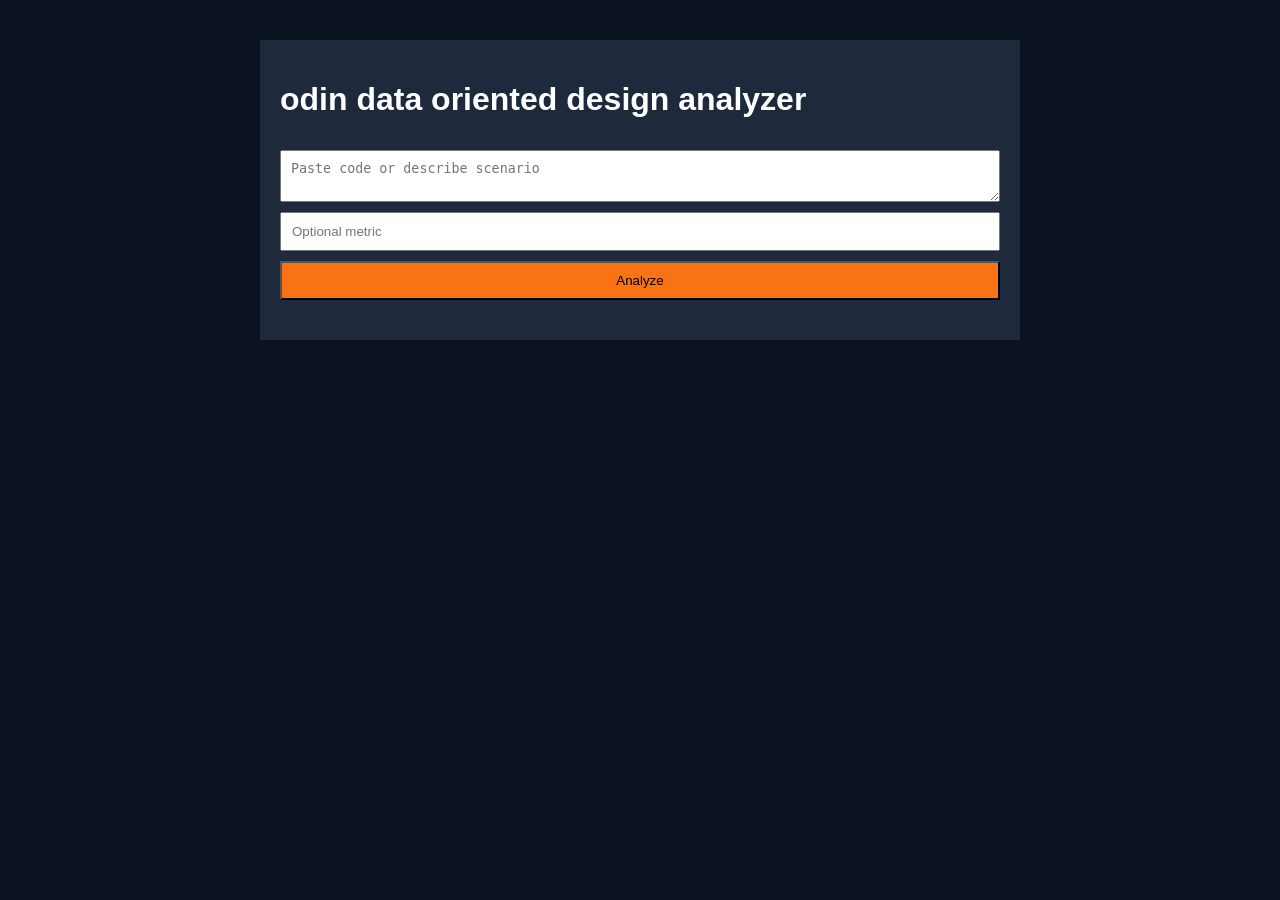
==== odin-data-oriented-design-analyzer/index.html @ 4c8b23ac "Initial commit" ====
<html><head><meta charset='UTF-8'><title>odin data oriented design analyzer</title>
<link rel='stylesheet' href='styles.css'></head>
<body><div class='container'>
<h1>odin data oriented design analyzer</h1>
<textarea id='input' placeholder='Paste code or describe scenario'></textarea>
<input id='value' placeholder='Optional metric'>
<button onclick='run()'>Analyze</button>
<div id='res' class='result'></div>
</div><script src='script.js'></script></body></html>
---- odin-data-oriented-design-analyzer/styles.css ----
body{font-family:Arial;background:#0b1220;color:#fff}.container{max-width:720px;margin:40px auto;padding:20px;background:#1e293b}textarea,input{width:100%;margin-top:10px;padding:10px}button{margin-top:10px;width:100%;padding:10px;background:#f97316}.result{margin-top:20px;white-space:pre-wrap}
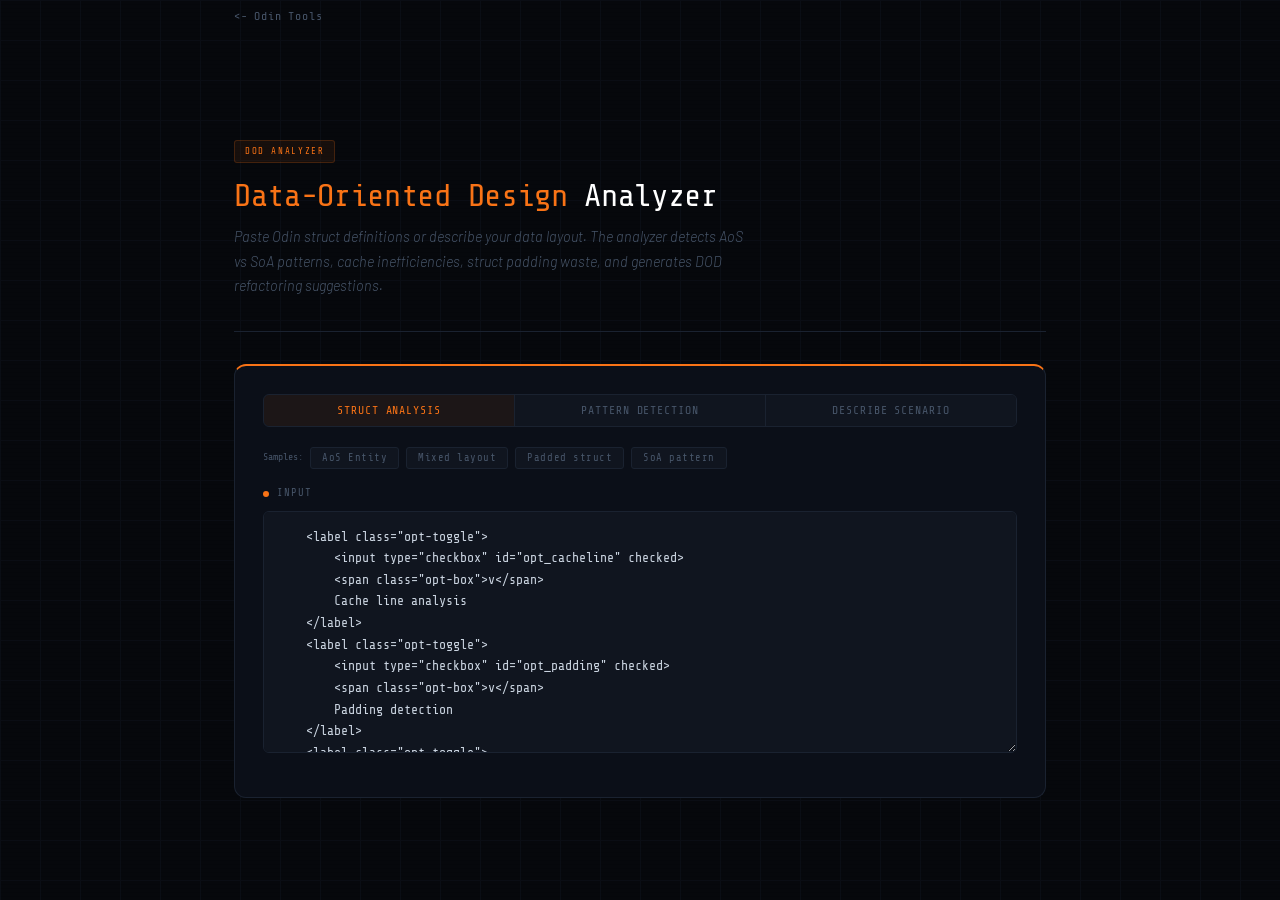
==== commit 3ba53857: "Actualizar index.html" ====
--- a/odin-data-oriented-design-analyzer/index.html
+++ b/odin-data-oriented-design-analyzer/index.html
@@ -1,9 +1,1026 @@
-<html><head><meta charset='UTF-8'><title>odin data oriented design analyzer</title>
-<link rel='stylesheet' href='styles.css'></head>
-<body><div class='container'>
-<h1>odin data oriented design analyzer</h1>
-<textarea id='input' placeholder='Paste code or describe scenario'></textarea>
-<input id='value' placeholder='Optional metric'>
-<button onclick='run()'>Analyze</button>
-<div id='res' class='result'></div>
-</div><script src='script.js'></script></body></html>+<!DOCTYPE html>
+
+<html lang="en">
+<head>
+<meta charset="UTF-8">
+<meta name="viewport" content="width=device-width, initial-scale=1.0">
+<title>Odin Data-Oriented Design Analyzer – AoS vs SoA, Cache Line & Struct Analysis</title>
+<meta name="description" content="Analyze Odin code for data-oriented design patterns. Detect Array-of-Structs vs Struct-of-Arrays, identify cache inefficiencies, struct padding waste, and get DOD refactoring suggestions.">
+
+<link rel="preconnect" href="https://fonts.googleapis.com">
+<link rel="preconnect" href="https://fonts.gstatic.com" crossorigin>
+<link href="https://fonts.googleapis.com/css2?family=Share+Tech+Mono&family=Barlow:ital,wght@0,300;0,400;0,500;0,600;1,300&display=swap" rel="stylesheet">
+
+<style>
+:root {
+    --bg:        #06080c;
+    --surface:   #0b0f18;
+    --surface-2: #10151f;
+    --border:    #1a2230;
+    --accent:    #f97316;
+    --accent-2:  #fb923c;
+    --accent-dim: rgba(249,115,22,.07);
+    --green:     #22c55e;
+    --green-dim: rgba(34,197,94,.08);
+    --yellow:    #fbbf24;
+    --yellow-dim: rgba(251,191,36,.07);
+    --red:       #ef4444;
+    --red-dim:   rgba(239,68,68,.07);
+    --text:      #cbd5e1;
+    --muted:     #475569;
+
+    --font-display: "Barlow", sans-serif;
+    --font-mono:    "Share Tech Mono", monospace;
+    --radius:    6px;
+    --radius-lg: 12px;
+    --transition: 200ms cubic-bezier(.4,0,.2,1);
+}
+
+*, *::before, *::after { box-sizing: border-box; margin: 0; padding: 0; }
+html { scroll-behavior: smooth; }
+
+body {
+    background: var(--bg);
+    color: var(--text);
+    font-family: var(--font-display);
+    font-size: 16px;
+    line-height: 1.7;
+    min-height: 100vh;
+    display: flex;
+    flex-direction: column;
+    overflow-x: hidden;
+}
+
+body::before {
+    content: "";
+    position: fixed; inset: 0;
+    background: repeating-linear-gradient(0deg, transparent, transparent 3px, rgba(0,0,0,.07) 3px, rgba(0,0,0,.07) 4px);
+    pointer-events: none; z-index: 0;
+}
+
+body::after {
+    content: "";
+    position: fixed; inset: 0;
+    background-image: linear-gradient(var(--border) 1px, transparent 1px), linear-gradient(90deg, var(--border) 1px, transparent 1px);
+    background-size: 40px 40px;
+    opacity: .25;
+    pointer-events: none; z-index: 0;
+}
+
+.wrapper {
+    position: relative; z-index: 1;
+    max-width: 860px;
+    margin: 0 auto;
+    padding: 0 24px;
+    width: 100%;
+    flex: 1;
+}
+
+/* NAV */
+nav {
+    position: relative; z-index: 2;
+    padding: 18px 24px;
+    max-width: 860px;
+    margin: 0 auto;
+    width: 100%;
+}
+
+nav a {
+    font-family: var(--font-mono);
+    font-size: .72rem;
+    letter-spacing: .08em;
+    color: var(--muted);
+    text-decoration: none;
+    display: inline-flex;
+    align-items: center;
+    gap: 6px;
+    transition: color var(--transition);
+}
+
+nav a:hover { color: var(--accent); }
+nav a::before { content: "<-"; }
+
+/* HEADER */
+header {
+    padding: 36px 0 32px;
+    border-bottom: 1px solid var(--border);
+    animation: fadeUp .5s ease both;
+}
+
+.header-chip {
+    font-family: var(--font-mono);
+    font-size: 9px;
+    letter-spacing: .18em;
+    text-transform: uppercase;
+    color: var(--accent);
+    background: var(--accent-dim);
+    border: 1px solid rgba(249,115,22,.2);
+    border-radius: 3px;
+    padding: 3px 10px;
+    display: inline-block;
+    margin-bottom: 14px;
+}
+
+header h1 {
+    font-family: var(--font-mono);
+    font-size: clamp(1.3rem, 3.5vw, 2rem);
+    font-weight: 400;
+    color: #fff;
+    letter-spacing: -.01em;
+    line-height: 1.2;
+    margin-bottom: 10px;
+}
+
+header h1 .acc { color: var(--accent); }
+
+header p {
+    font-size: .9rem;
+    color: var(--muted);
+    font-style: italic;
+    max-width: 520px;
+    font-weight: 300;
+}
+
+/* TOOL CARD */
+.tool-card {
+    background: var(--surface);
+    border: 1px solid var(--border);
+    border-top: 2px solid var(--accent);
+    border-radius: var(--radius-lg);
+    padding: 28px;
+    margin: 32px 0;
+    animation: fadeUp .5s .08s ease both;
+}
+
+/* TABS */
+.tab-row {
+    display: flex;
+    gap: 0;
+    margin-bottom: 20px;
+    border: 1px solid var(--border);
+    border-radius: var(--radius);
+    overflow: hidden;
+}
+
+.tab-btn {
+    flex: 1;
+    font-family: var(--font-mono);
+    font-size: .72rem;
+    letter-spacing: .08em;
+    text-transform: uppercase;
+    color: var(--muted);
+    background: var(--surface-2);
+    border: none;
+    padding: 9px 14px;
+    cursor: pointer;
+    transition: color var(--transition), background var(--transition);
+    border-right: 1px solid var(--border);
+}
+
+.tab-btn:last-child { border-right: none; }
+.tab-btn.active { color: var(--accent); background: var(--accent-dim); }
+.tab-btn:hover:not(.active) { color: var(--text); }
+
+/* EDITOR */
+.editor-label {
+    font-family: var(--font-mono);
+    font-size: .65rem;
+    letter-spacing: .1em;
+    text-transform: uppercase;
+    color: var(--muted);
+    margin-bottom: 8px;
+    display: flex;
+    align-items: center;
+    gap: 8px;
+}
+
+.editor-label::before {
+    content: "";
+    width: 6px; height: 6px;
+    border-radius: 50%;
+    background: var(--accent);
+    flex-shrink: 0;
+}
+
+.editor-wrap {
+    border: 1px solid var(--border);
+    border-radius: var(--radius);
+    overflow: hidden;
+    margin-bottom: 16px;
+    transition: border-color var(--transition), box-shadow var(--transition);
+}
+
+.editor-wrap:focus-within {
+    border-color: rgba(249,115,22,.4);
+    box-shadow: 0 0 0 3px rgba(249,115,22,.08);
+}
+
+textarea {
+    display: block;
+    width: 100%;
+    min-height: 240px;
+    background: var(--surface-2);
+    border: none;
+    outline: none;
+    padding: 14px;
+    color: var(--text);
+    font-family: var(--font-mono);
+    font-size: .82rem;
+    line-height: 1.65;
+    resize: vertical;
+    tab-size: 4;
+}
+
+textarea::placeholder { color: var(--muted); opacity: .5; }
+
+/* OPTIONS */
+.options-row {
+    display: flex;
+    gap: 10px;
+    flex-wrap: wrap;
+    margin-bottom: 20px;
+}
+
+.opt-toggle {
+    display: flex;
+    align-items: center;
+    gap: 7px;
+    cursor: pointer;
+    font-family: var(--font-mono);
+    font-size: .7rem;
+    letter-spacing: .04em;
+    color: var(--muted);
+    transition: color var(--transition);
+    user-select: none;
+}
+
+.opt-toggle:hover { color: var(--text); }
+.opt-toggle input[type="checkbox"] { display: none; }
+
+.opt-box {
+    width: 14px; height: 14px;
+    border-radius: 3px;
+    border: 1px solid var(--border);
+    background: var(--surface-2);
+    display: flex; align-items: center; justify-content: center;
+    font-size: 9px; color: transparent;
+    transition: all var(--transition);
+    flex-shrink: 0;
+}
+
+.opt-toggle input:checked + .opt-box {
+    background: var(--accent);
+    border-color: var(--accent);
+    color: #fff;
+}
+
+/* BUTTON */
+.btn-run {
+    width: 100%;
+    background: var(--accent);
+    color: #fff;
+    border: none;
+    border-radius: var(--radius);
+    padding: 13px 24px;
+    font-family: var(--font-mono);
+    font-size: .82rem;
+    letter-spacing: .08em;
+    text-transform: uppercase;
+    cursor: pointer;
+    transition: background var(--transition), transform var(--transition), box-shadow var(--transition);
+}
+
+.btn-run:hover {
+    background: var(--accent-2);
+    transform: translateY(-1px);
+    box-shadow: 0 6px 20px rgba(249,115,22,.3);
+}
+
+.btn-run:active { transform: translateY(0); }
+
+/* SAMPLES */
+.samples-row {
+    display: flex;
+    gap: 7px;
+    flex-wrap: wrap;
+    margin-bottom: 16px;
+}
+
+.sample-btn {
+    font-family: var(--font-mono);
+    font-size: .65rem;
+    letter-spacing: .05em;
+    color: var(--muted);
+    background: var(--surface-2);
+    border: 1px solid var(--border);
+    border-radius: 3px;
+    padding: 4px 11px;
+    cursor: pointer;
+    transition: color var(--transition), border-color var(--transition);
+}
+
+.sample-btn:hover { color: var(--accent); border-color: rgba(249,115,22,.3); }
+
+/* RESULTS */
+#result { margin-top: 24px; display: none; animation: fadeUp .35s ease both; }
+#result.visible { display: block; }
+
+.divider { height: 1px; background: var(--border); margin: 20px 0; }
+
+/* score bar */
+.dod-score-row {
+    display: flex;
+    align-items: center;
+    gap: 16px;
+    margin-bottom: 24px;
+    flex-wrap: wrap;
+}
+
+.dod-score-num {
+    font-family: var(--font-mono);
+    font-size: 3.2rem;
+    line-height: 1;
+    color: #fff;
+    font-weight: 400;
+}
+
+.dod-score-num span { font-size: 1rem; color: var(--muted); }
+
+.dod-score-meta { flex: 1; }
+
+.dod-level {
+    display: inline-flex;
+    align-items: center;
+    gap: 6px;
+    font-family: var(--font-mono);
+    font-size: .72rem;
+    letter-spacing: .06em;
+    text-transform: uppercase;
+    border-radius: 3px;
+    padding: 4px 12px;
+    margin-bottom: 6px;
+}
+
+.level-good   { color: var(--green);  background: var(--green-dim);  border: 1px solid rgba(34,197,94,.2); }
+.level-medium { color: var(--yellow); background: var(--yellow-dim); border: 1px solid rgba(251,191,36,.2); }
+.level-poor   { color: var(--red);    background: var(--red-dim);    border: 1px solid rgba(239,68,68,.2); }
+
+.dod-score-bar {
+    width: 100%;
+    height: 6px;
+    background: var(--border);
+    border-radius: 3px;
+    overflow: hidden;
+    margin-top: 8px;
+}
+
+.dod-score-fill {
+    height: 100%;
+    border-radius: 3px;
+    transition: width .6s cubic-bezier(.4,0,.2,1);
+}
+
+.fill-good   { background: linear-gradient(90deg, #16a34a, var(--green)); }
+.fill-medium { background: linear-gradient(90deg, #b45309, var(--yellow)); }
+.fill-poor   { background: linear-gradient(90deg, #b91c1c, var(--red)); }
+
+/* finding cards */
+.findings-title {
+    font-family: var(--font-mono);
+    font-size: .65rem;
+    letter-spacing: .1em;
+    text-transform: uppercase;
+    color: var(--muted);
+    margin-bottom: 10px;
+}
+
+.findings-list { display: flex; flex-direction: column; gap: 8px; }
+
+.finding-card {
+    background: var(--surface-2);
+    border: 1px solid var(--border);
+    border-radius: var(--radius);
+    overflow: hidden;
+}
+
+.finding-card.sev-high   { border-left: 3px solid var(--red); }
+.finding-card.sev-medium { border-left: 3px solid var(--yellow); }
+.finding-card.sev-low    { border-left: 3px solid var(--green); }
+.finding-card.sev-info   { border-left: 3px solid var(--accent); }
+
+.finding-top {
+    display: flex;
+    align-items: center;
+    gap: 10px;
+    padding: 12px 14px 8px;
+    flex-wrap: wrap;
+}
+
+.f-badge {
+    font-family: var(--font-mono);
+    font-size: .6rem;
+    letter-spacing: .06em;
+    text-transform: uppercase;
+    border-radius: 3px;
+    padding: 2px 8px;
+    flex-shrink: 0;
+}
+
+.sev-high   .f-badge { background: var(--red-dim);    color: var(--red); }
+.sev-medium .f-badge { background: var(--yellow-dim); color: var(--yellow); }
+.sev-low    .f-badge { background: var(--green-dim);  color: var(--green); }
+.sev-info   .f-badge { background: var(--accent-dim); color: var(--accent); }
+
+.f-title { font-family: var(--font-mono); font-size: .82rem; color: var(--text); }
+
+.finding-body { padding: 0 14px 12px; }
+
+.f-desc { font-size: .845rem; color: var(--muted); font-weight: 300; font-style: italic; line-height: 1.55; margin-bottom: 8px; }
+
+.f-fix {
+    font-family: var(--font-mono);
+    font-size: .75rem;
+    color: var(--green);
+    background: var(--green-dim);
+    border: 1px solid rgba(34,197,94,.15);
+    border-radius: 3px;
+    padding: 8px 12px;
+    white-space: pre-wrap;
+    line-height: 1.5;
+}
+
+/* metrics grid */
+.metrics-grid {
+    display: grid;
+    grid-template-columns: repeat(auto-fill, minmax(140px, 1fr));
+    gap: 8px;
+    margin-bottom: 20px;
+}
+
+.metric-card {
+    background: var(--surface-2);
+    border: 1px solid var(--border);
+    border-radius: var(--radius);
+    padding: 12px 14px;
+    display: flex;
+    flex-direction: column;
+    gap: 3px;
+}
+
+.m-label { font-family: var(--font-mono); font-size: .6rem; letter-spacing: .08em; text-transform: uppercase; color: var(--muted); }
+.m-value { font-family: var(--font-mono); font-size: 1.4rem; color: #fff; line-height: 1.1; }
+.m-sub   { font-size: .7rem; color: var(--muted); font-style: italic; }
+
+/* all good */
+.all-good {
+    display: flex;
+    align-items: center;
+    gap: 10px;
+    background: var(--green-dim);
+    border: 1px solid rgba(34,197,94,.2);
+    border-radius: var(--radius);
+    padding: 12px 16px;
+    font-family: var(--font-mono);
+    font-size: .82rem;
+    color: var(--green);
+}
+
+.all-good::before { content: "[OK]"; }
+
+/* INFO */
+.info-section {
+    padding: 36px 0;
+    border-top: 1px solid var(--border);
+    animation: fadeUp .5s .15s ease both;
+}
+
+.info-section h2 {
+    font-family: var(--font-mono);
+    font-size: 1rem;
+    font-weight: 400;
+    color: #fff;
+    margin-bottom: 14px;
+}
+
+.info-section p { font-size: .875rem; color: var(--muted); font-weight: 300; font-style: italic; margin-bottom: 10px; max-width: 580px; }
+
+.info-section ul { list-style: none; display: flex; flex-direction: column; gap: 7px; margin-top: 4px; }
+
+.info-section ul li {
+    display: flex;
+    gap: 10px;
+    font-size: .855rem;
+    color: var(--text);
+    font-family: var(--font-mono);
+    font-size: .78rem;
+}
+
+.info-section ul li::before { content: "->"; color: var(--accent); flex-shrink: 0; }
+
+footer {
+    position: relative; z-index: 1;
+    border-top: 1px solid var(--border);
+    padding: 24px;
+    max-width: 860px;
+    margin: 0 auto;
+    width: 100%;
+}
+
+footer p { font-family: var(--font-mono); font-size: .68rem; color: var(--muted); }
+
+@keyframes fadeUp {
+    from { opacity: 0; transform: translateY(12px); }
+    to   { opacity: 1; transform: translateY(0); }
+}
+
+@media (max-width: 480px) {
+    .tool-card { padding: 18px; }
+    .dod-score-num { font-size: 2.4rem; }
+    .metrics-grid { grid-template-columns: 1fr 1fr; }
+}
+</style>
+
+</head>
+<body>
+
+<nav class="wrapper">
+    <a href="/odin-tools/">Odin Tools</a>
+</nav>
+
+<div class="wrapper">
+
+<header>
+    <div class="header-chip">DOD Analyzer</div>
+    <h1><span class="acc">Data-Oriented Design</span> Analyzer</h1>
+    <p>Paste Odin struct definitions or describe your data layout. The analyzer detects AoS vs SoA patterns, cache inefficiencies, struct padding waste, and generates DOD refactoring suggestions.</p>
+</header>
+
+<div class="tool-card">
+
+<!-- Mode tabs -->
+<div class="tab-row">
+    <button class="tab-btn active" data-mode="struct" onclick="setMode(this)">Struct Analysis</button>
+    <button class="tab-btn" data-mode="pattern" onclick="setMode(this)">Pattern Detection</button>
+    <button class="tab-btn" data-mode="describe" onclick="setMode(this)">Describe Scenario</button>
+</div>
+
+<!-- Samples -->
+<div class="samples-row">
+    <span style="font-family:var(--font-mono);font-size:.62rem;color:var(--muted);align-self:center">Samples:</span>
+    <button class="sample-btn" onclick="loadSample('aos')">AoS Entity</button>
+    <button class="sample-btn" onclick="loadSample('mixed')">Mixed layout</button>
+    <button class="sample-btn" onclick="loadSample('padded')">Padded struct</button>
+    <button class="sample-btn" onclick="loadSample('good')">SoA pattern</button>
+</div>
+
+<div class="editor-label">Input</div>
+<div class="editor-wrap">
+    <textarea id="codeInput" placeholder="// Paste Odin struct definitions or code here...
+
+Entity :: struct {
+position: [3]f32,
+health:   i32,
+velocity: [3]f32,
+active:   bool,
+}”></textarea>
+</div>
+
+<!-- Options -->
+<div class="options-row">
+    <label class="opt-toggle">
+        <input type="checkbox" id="opt_cacheline" checked>
+        <span class="opt-box">v</span>
+        Cache line analysis
+    </label>
+    <label class="opt-toggle">
+        <input type="checkbox" id="opt_padding" checked>
+        <span class="opt-box">v</span>
+        Padding detection
+    </label>
+    <label class="opt-toggle">
+        <input type="checkbox" id="opt_soa" checked>
+        <span class="opt-box">v</span>
+        SoA suggestions
+    </label>
+    <label class="opt-toggle">
+        <input type="checkbox" id="opt_reorder" checked>
+        <span class="opt-box">v</span>
+        Field reorder suggestions
+    </label>
+</div>
+
+<button class="btn-run" onclick="analyze()">Analyze DOD Pattern</button>
+
+<div id="result"></div>
+
+
+</div>
+
+<div class="info-section">
+    <h2>What This Tool Analyzes</h2>
+    <p>The DOD Analyzer scans your Odin code for patterns that affect data layout efficiency and cache performance.</p>
+    <ul>
+        <li>Array-of-Structs (AoS) detected when iterating — candidate for SoA transformation</li>
+        <li>Struct fields that cause cache line splits during hot-path iteration</li>
+        <li>Padding bytes wasted between fields due to alignment rules</li>
+        <li>Mixed hot/cold data in the same struct — cold fields evict hot data from cache</li>
+        <li>Booleans and flags that could be packed into a bitset</li>
+        <li>Structs that exceed one cache line (64 bytes) with no obvious reason</li>
+    </ul>
+</div>
+
+</div>
+
+<footer class="wrapper">
+    <p>Odin Tools -- Data-Oriented Design Analyzer</p>
+</footer>
+
+<script>
+var currentMode = "struct";
+
+function setMode(btn) {
+    document.querySelectorAll(".tab-btn").forEach(function(b) { b.classList.remove("active"); });
+    btn.classList.add("active");
+    currentMode = btn.dataset.mode;
+
+    var ta = document.getElementById("codeInput");
+    if (currentMode === "struct") {
+        ta.placeholder = "// Paste Odin struct definitions...\nEntity :: struct {\n    position: [3]f32,\n    health:   i32,\n}";
+    } else if (currentMode === "pattern") {
+        ta.placeholder = "// Paste Odin code with iteration patterns, dynamic arrays, slices...\nfor entity in entities {\n    entity.position.x += entity.velocity.x\n}";
+    } else {
+        ta.placeholder = "Describe your data scenario in plain English.\nExample: I have 10000 entities each with position, velocity, health and a flag. I iterate them every frame updating positions.";
+    }
+}
+
+var SAMPLES = {
+    aos: "// Array of Structs -- classic AoS pattern\nEntity :: struct {\n    position: [3]f32,  // 12 bytes\n    health:   i32,     // 4 bytes\n    velocity: [3]f32,  // 12 bytes\n    active:   bool,    // 1 byte\n    name_id:  u32,     // 4 bytes (rarely used)\n    // total: 33+ bytes with padding\n}\n\nentities: [dynamic]Entity\n\n// Hot loop -- only touches position and velocity\nfor ent in &entities {\n    ent.position.x += ent.velocity.x * dt\n    ent.position.y += ent.velocity.y * dt\n    ent.position.z += ent.velocity.z * dt\n}",
+
+    mixed: "// Mixed hot and cold data\nPlayer :: struct {\n    x:          f32,    // hot\n    y:          f32,    // hot\n    name:       string, // cold -- 16 bytes\n    score:      i64,    // warm\n    active:     bool,   // hot\n    created_at: i64,    // cold\n    vx:         f32,    // hot\n    vy:         f32,    // hot\n}",
+
+    padded: "// Poorly ordered struct with padding waste\nParticle :: struct {\n    alive:    bool,   // 1 byte\n    // 7 bytes padding here!\n    position: f64,    // 8 bytes\n    color:    u8,     // 1 byte\n    // 3 bytes padding\n    mass:     f32,    // 4 bytes\n    tag:      bool,   // 1 byte\n    // 7 bytes padding!\n    velocity: f64,    // 8 bytes\n}",
+
+    good: "// Good SoA pattern\nParticles :: struct {\n    x:      [dynamic]f32,\n    y:      [dynamic]f32,\n    vx:     [dynamic]f32,\n    vy:     [dynamic]f32,\n    health: [dynamic]i32,\n    active: [dynamic]bool,\n}\n\n// Hot loop -- cache friendly\nfor i in 0..<len(particles.x) {\n    particles.x[i] += particles.vx[i] * dt\n    particles.y[i] += particles.vy[i] * dt\n}"
+};
+
+function loadSample(key) {
+    document.getElementById("codeInput").value = SAMPLES[key];
+    currentMode = "struct";
+    document.querySelectorAll(".tab-btn").forEach(function(b, i) {
+        b.classList.toggle("active", i === 0);
+    });
+}
+
+// ---- Type size table (Odin) ----
+var TYPE_SIZES = {
+    "bool": 1, "byte": 1, "u8": 1, "i8": 1,
+    "u16": 2, "i16": 2,
+    "u32": 4, "i32": 4, "f32": 4, "rune": 4,
+    "u64": 8, "i64": 8, "f64": 8, "uint": 8, "int": 8, "uintptr": 8,
+    "f16": 2,
+    "string": 16, "any": 16, "rawptr": 8, "cstring": 8
+};
+
+var TYPE_ALIGN = {
+    "bool": 1, "byte": 1, "u8": 1, "i8": 1,
+    "u16": 2, "i16": 2, "f16": 2,
+    "u32": 4, "i32": 4, "f32": 4, "rune": 4,
+    "u64": 8, "i64": 8, "f64": 8, "uint": 8, "int": 8, "uintptr": 8,
+    "string": 8, "any": 8, "rawptr": 8, "cstring": 8
+};
+
+var CACHE_LINE = 64;
+
+function getTypeSize(typeStr) {
+    typeStr = typeStr.trim();
+    // [N]T array
+    var arrMatch = typeStr.match(/^\[(\d+)\](.+)$/);
+    if (arrMatch) {
+        var n = parseInt(arrMatch[1], 10);
+        var inner = getTypeSize(arrMatch[2].trim());
+        return inner * n;
+    }
+    // [dynamic]T or []T -- pointer+len+cap = 24 bytes
+    if (typeStr.indexOf("[dynamic]") === 0 || (typeStr[0] === "[" && typeStr[1] === "]")) {
+        return 24;
+    }
+    // ^T pointer
+    if (typeStr[0] === "^") { return 8; }
+    var base = TYPE_SIZES[typeStr];
+    if (base) { return base; }
+    return 0; // unknown
+}
+
+function getTypeAlign(typeStr) {
+    typeStr = typeStr.trim();
+    var arrMatch = typeStr.match(/^\[(\d+)\](.+)$/);
+    if (arrMatch) { return getTypeAlign(arrMatch[2].trim()); }
+    if (typeStr.indexOf("[dynamic]") === 0 || (typeStr[0] === "[" && typeStr[1] === "]")) { return 8; }
+    if (typeStr[0] === "^") { return 8; }
+    var base = TYPE_ALIGN[typeStr];
+    if (base) { return base; }
+    return 1;
+}
+
+function alignUp(offset, align) {
+    if (align <= 1) { return offset; }
+    return Math.ceil(offset / align) * align;
+}
+
+// Parse struct fields from Odin source
+function parseStructFields(src) {
+    var structs = [];
+    var structRe = /(\w+)\s*::\s*struct\s*\{([^}]*)\}/g;
+    var match;
+    while ((match = structRe.exec(src)) !== null) {
+        var name = match[1];
+        var body = match[2];
+        var fields = [];
+        var fieldRe = /(\w+)\s*:\s*([^,\/\n]+)/g;
+        var fm;
+        while ((fm = fieldRe.exec(body)) !== null) {
+            var fname = fm[1].trim();
+            var ftype = fm[2].trim().replace(/,.*/, "").trim();
+            var size  = getTypeSize(ftype);
+            var align = getTypeAlign(ftype);
+            if (size > 0) {
+                fields.push({ name: fname, type: ftype, size: size, align: align });
+            }
+        }
+        if (fields.length > 0) {
+            structs.push({ name: name, fields: fields });
+        }
+    }
+    return structs;
+}
+
+// Calculate layout with padding
+function calcLayout(fields) {
+    var offset = 0;
+    var maxAlign = 1;
+    var layout = [];
+    for (var i = 0; i < fields.length; i++) {
+        var f = fields[i];
+        var aligned = alignUp(offset, f.align);
+        var pad = aligned - offset;
+        layout.push({ name: f.name, type: f.type, size: f.size, align: f.align, offset: aligned, padding: pad });
+        offset = aligned + f.size;
+        if (f.align > maxAlign) { maxAlign = f.align; }
+    }
+    var totalRaw = offset;
+    var totalAligned = alignUp(offset, maxAlign);
+    var trailingPad = totalAligned - totalRaw;
+    return { fields: layout, totalSize: totalAligned, totalRaw: totalRaw, trailingPad: trailingPad, maxAlign: maxAlign };
+}
+
+// Optimal layout (sort largest to smallest)
+function optimalLayout(fields) {
+    var sorted = fields.slice().sort(function(a, b) { return b.align - a.align || b.size - a.size; });
+    return calcLayout(sorted);
+}
+
+// Detect patterns in free text / code
+function detectPatterns(src, findings) {
+    var lower = src.toLowerCase();
+
+    // AoS iteration
+    if (/for\s+\w+\s+in\s+&?\w+/.test(src) || /for\s+\w+,?\s*\w*\s+in\s+/.test(src)) {
+        if (/\w+\.\w+/.test(src)) {
+            findings.push({
+                sev: "high",
+                title: "AoS Iteration Pattern Detected",
+                desc: "You are iterating over an array of structs and accessing multiple fields. Each iteration loads the full struct into cache — including fields you may not need. This causes cache pollution on hot loops.",
+                fix: "Consider #soa transformation:\n  particles: #soa [dynamic]Particle\nOdin will automatically lay out fields in separate arrays.\nAccess with: particles.x[i], particles.y[i]"
+            });
+        }
+    }
+
+    // Dynamic array of struct
+    if (/\[dynamic\]\s*[A-Z]\w+/.test(src)) {
+        findings.push({
+            sev: "medium",
+            title: "Dynamic Array of Struct (AoS Pattern)",
+            desc: "A [dynamic]StructType stores all fields interleaved in memory. If your hot loop only reads a subset of fields, the rest waste cache bandwidth.",
+            fix: "If iterating frequently over a subset of fields, split into:\n  positions: [dynamic][3]f32\n  velocities: [dynamic][3]f32\nOr use Odin's built-in: data: #soa [dynamic]YourStruct"
+        });
+    }
+
+    // Hot/cold mixing
+    if (lower.indexOf("name") !== -1 && lower.indexOf("string") !== -1) {
+        findings.push({
+            sev: "medium",
+            title: "Potential Hot/Cold Data Mixing",
+            desc: "String fields (16 bytes: pointer + length) are often cold data. If they live in the same struct as hot fields (position, velocity), they evict hot data from L1 cache.",
+            fix: "Separate hot and cold data:\n  // Hot struct (fits in cache line)\n  EntityCore :: struct { x, y, vx, vy: f32 }\n  // Cold struct (accessed rarely)\n  EntityMeta :: struct { name: string, id: u64 }"
+        });
+    }
+
+    // Booleans
+    var boolCount = (src.match(/:\s*bool/g) || []).length;
+    if (boolCount >= 3) {
+        findings.push({
+            sev: "low",
+            title: boolCount + " Boolean Fields -- Consider Bit Flags",
+            desc: "Each bool in Odin is 1 byte but aligns to at least 1 byte and may cause padding. " + boolCount + " bools = " + boolCount + " bytes minimum. A bitset packs 8 flags into 1 byte.",
+            fix: "Replace multiple bools with a bitset:\n  Flags :: bit_set[Flag]\n  Flag  :: enum { Active, Visible, Colliding, Dead }\n  flags: Flags  // 1 byte for up to 8 flags"
+        });
+    }
+}
+
+// Score computation
+function computeScore(structs, findings) {
+    var base = 100;
+    var deductions = { high: 25, medium: 12, low: 5 };
+    for (var i = 0; i < findings.length; i++) {
+        base -= (deductions[findings[i].sev] || 0);
+    }
+    // bonus for SoA
+    for (var j = 0; j < structs.length; j++) {
+        var s = structs[j];
+        var hasDynArrayFields = false;
+        for (var k = 0; k < s.fields.length; k++) {
+            if (s.fields[k].type.indexOf("[dynamic]") === 0 || s.fields[k].type.indexOf("[]") === 0) {
+                hasDynArrayFields = true; break;
+            }
+        }
+        if (hasDynArrayFields) { base += 10; }
+    }
+    if (base < 0)   { base = 0; }
+    if (base > 100) { base = 100; }
+    return base;
+}
+
+// ---- Main ----
+function analyze() {
+    var src = document.getElementById("codeInput").value;
+    var optCacheline = document.getElementById("opt_cacheline").checked;
+    var optPadding   = document.getElementById("opt_padding").checked;
+    var optSoa       = document.getElementById("opt_soa").checked;
+    var optReorder   = document.getElementById("opt_reorder").checked;
+
+    if (!src.trim()) {
+        alert("Please paste some Odin code or describe your scenario.");
+        return;
+    }
+
+    var structs  = parseStructFields(src);
+    var findings = [];
+    var metricsHTML = "";
+
+    // Per-struct analysis
+    var structSections = "";
+    for (var s = 0; s < structs.length; s++) {
+        var st     = structs[s];
+        var layout = calcLayout(st.fields);
+        var opt    = optimalLayout(st.fields);
+        var wasted = layout.totalSize - opt.totalSize;
+
+        // Cache line check
+        if (optCacheline && layout.totalSize > CACHE_LINE) {
+            findings.push({
+                sev: "high",
+                title: st.name + " exceeds one cache line (" + layout.totalSize + " bytes > 64)",
+                desc: "Structs larger than 64 bytes cause cache line splits. Iterating an array of " + st.name + " means each access potentially loads 2 cache lines.",
+                fix: "Split " + st.name + " into hot and cold parts:\n  " + st.name + "Hot  :: struct { /* fields touched every frame */ }\n  " + st.name + "Cold :: struct { /* fields read rarely */ }"
+            });
+        }
+
+        // Padding check
+        if (optPadding) {
+            var totalPad = 0;
+            for (var fi = 0; fi < layout.fields.length; fi++) {
+                totalPad += layout.fields[fi].padding;
+            }
+            totalPad += layout.trailingPad;
+
+            if (totalPad > 4) {
+                findings.push({
+                    sev: "medium",
+                    title: st.name + " has " + totalPad + " bytes of padding waste",
+                    desc: "Field alignment rules insert " + totalPad + " bytes of unused padding. Reordering fields from largest to smallest alignment eliminates most padding.",
+                    fix: optReorder && wasted > 0
+                        ? "Optimal field order for " + st.name + " (saves " + wasted + " bytes):\n" +
+                          opt.fields.map(function(f) { return "    " + f.name + ": " + f.type; }).join("\n")
+                        : "Sort fields largest-to-smallest alignment: u64/f64 first, then u32/f32, then u16/i16, then u8/bool."
+                });
+            }
+        }
+
+        // SoA suggestion
+        if (optSoa) {
+            var hasHotFields = false;
+            for (var hf = 0; hf < st.fields.length; hf++) {
+                var t = st.fields[hf].type;
+                if (t === "f32" || t === "f64" || /^\[\d+\]f/.test(t)) { hasHotFields = true; break; }
+            }
+            if (hasHotFields && layout.totalSize > 16) {
+                findings.push({
+                    sev: "low",
+                    title: st.name + " -- #soa transformation candidate",
+                    desc: "If you iterate over arrays of " + st.name + " frequently, Odin's #soa directive automatically transforms it into a Struct-of-Arrays layout.",
+                    fix: "// One line change:\nentities: #soa [dynamic]" + st.name + "\n// Access still works the same:\nentities[i].position"
+                });
+            }
+        }
+    }
+
+    // Pattern detection
+    detectPatterns(src, findings);
+
+    // Describe mode
+    if (currentMode === "describe" || structs.length === 0) {
+        var lower = src.toLowerCase();
+        if (lower.indexOf("entit") !== -1 || lower.indexOf("game") !== -1) {
+            findings.push({
+                sev: "medium",
+                title: "Game Entity System -- DOD Recommendations",
+                desc: "For game entity systems with frequent iteration, data-oriented layout dramatically improves frame times. The key is separating data by access frequency.",
+                fix: "Recommended Odin entity layout:\n  World :: struct {\n    // Hot: accessed every frame\n    pos_x, pos_y:   [dynamic]f32,\n    vel_x, vel_y:   [dynamic]f32,\n    // Warm: accessed conditionally\n    health:         [dynamic]i32,\n    // Cold: rarely accessed\n    names:          [dynamic]string,\n  }"
+            });
+        }
+        if (lower.indexOf("10000") !== -1 || lower.indexOf("1000") !== -1 || lower.indexOf("many") !== -1) {
+            findings.push({
+                sev: "high",
+                title: "Large Entity Count -- Cache Layout Critical",
+                desc: "With thousands of entities, cache efficiency determines frame time. AoS with 64-byte structs = 640KB+ per 10K entities. Only 1K fits in L1 cache.",
+                fix: "With SoA, iterating 10K positions = 40KB (f32 x 10K).\nThis fits entirely in L2 cache, giving 4-10x iteration speedup.\nUse: entities: #soa [dynamic]Entity"
+            });
+        }
+    }
+
+    // Score
+    var score = computeScore(structs, findings);
+    var levelCls = score >= 70 ? "level-good" : score >= 40 ? "level-medium" : "level-poor";
+    var levelTxt = score >= 70 ? "DOD-Friendly" : score >= 40 ? "Needs Improvement" : "Poor Layout";
+    var fillCls  = score >= 70 ? "fill-good" : score >= 40 ? "fill-medium" : "fill-poor";
+
+    // Metrics
+    var totalBytes = 0;
+    var totalPadBytes = 0;
+    var structCount = structs.length;
+    for (var m = 0; m < structs.length; m++) {
+        var ml = calcLayout(structs[m].fields);
+        totalBytes += ml.totalSize;
+        for (var mf = 0; mf < ml.fields.length; mf++) { totalPadBytes += ml.fields[mf].padding; }
+        totalPadBytes += ml.trailingPad;
+    }
+
+    metricsHTML =
+        "<div class=\"metrics-grid\">" +
+            "<div class=\"metric-card\"><span class=\"m-label\">Structs</span><span class=\"m-value\">" + structCount + "</span><span class=\"m-sub\">detected</span></div>" +
+            "<div class=\"metric-card\"><span class=\"m-label\">Total size</span><span class=\"m-value\">" + totalBytes + "</span><span class=\"m-sub\">bytes</span></div>" +
+            "<div class=\"metric-card\"><span class=\"m-label\">Padding</span><span class=\"m-value\">" + totalPadBytes + "</span><span class=\"m-sub\">bytes wasted</span></div>" +
+            "<div class=\"metric-card\"><span class=\"m-label\">Issues</span><span class=\"m-value\">" + findings.length + "</span><span class=\"m-sub\">detected</span></div>" +
+        "</div>";
+
+    // Sort: high -> medium -> low -> info
+    var order = { high: 0, medium: 1, low: 2, info: 3 };
+    findings.sort(function(a, b) { return (order[a.sev] || 3) - (order[b.sev] || 3); });
+
+    var findingsHTML = "";
+    if (findings.length === 0) {
+        findingsHTML = "<div class=\"all-good\"> No major DOD issues detected. Layout looks cache-friendly.</div>";
+    } else {
+        findingsHTML =
+            "<p class=\"findings-title\">Findings -- sorted by severity</p>" +
+            "<div class=\"findings-list\">" +
+            findings.map(function(f) {
+                return "<div class=\"finding-card sev-" + f.sev + "\">" +
+                    "<div class=\"finding-top\">" +
+                        "<span class=\"f-badge\">" + f.sev + "</span>" +
+                        "<span class=\"f-title\">" + f.title + "</span>" +
+                    "</div>" +
+                    "<div class=\"finding-body\">" +
+                        "<div class=\"f-desc\">" + f.desc + "</div>" +
+                        (f.fix ? "<pre class=\"f-fix\">" + f.fix + "</pre>" : "") +
+
+
+                "</div>" +
+            "</div>";
+        }).join("") +
+        "</div>";
+}
+
+var resultEl = document.getElementById("result");
+resultEl.innerHTML =
+    "<div class=\"divider\"></div>" +
+    "<div class=\"dod-score-row\">" +
+        "<span class=\"dod-score-num\">" + score + "<span>/100</span></span>" +
+        "<div class=\"dod-score-meta\">" +
+            "<div class=\"dod-level " + levelCls + "\">" + levelTxt + "</div>" +
+            "<div class=\"dod-score-bar\"><div class=\"dod-score-fill " + fillCls + "\" style=\"width:" + score + "%\"></div></div>" +
+        "</div>" +
+    "</div>" +
+    metricsHTML +
+    "<div class=\"divider\"></div>" +
+    findingsHTML;
+
+resultEl.classList.add("visible");
+resultEl.scrollIntoView({ behavior: "smooth", block: "nearest" });
+
+
+}
+</script>
+
+</body>
+</html>
